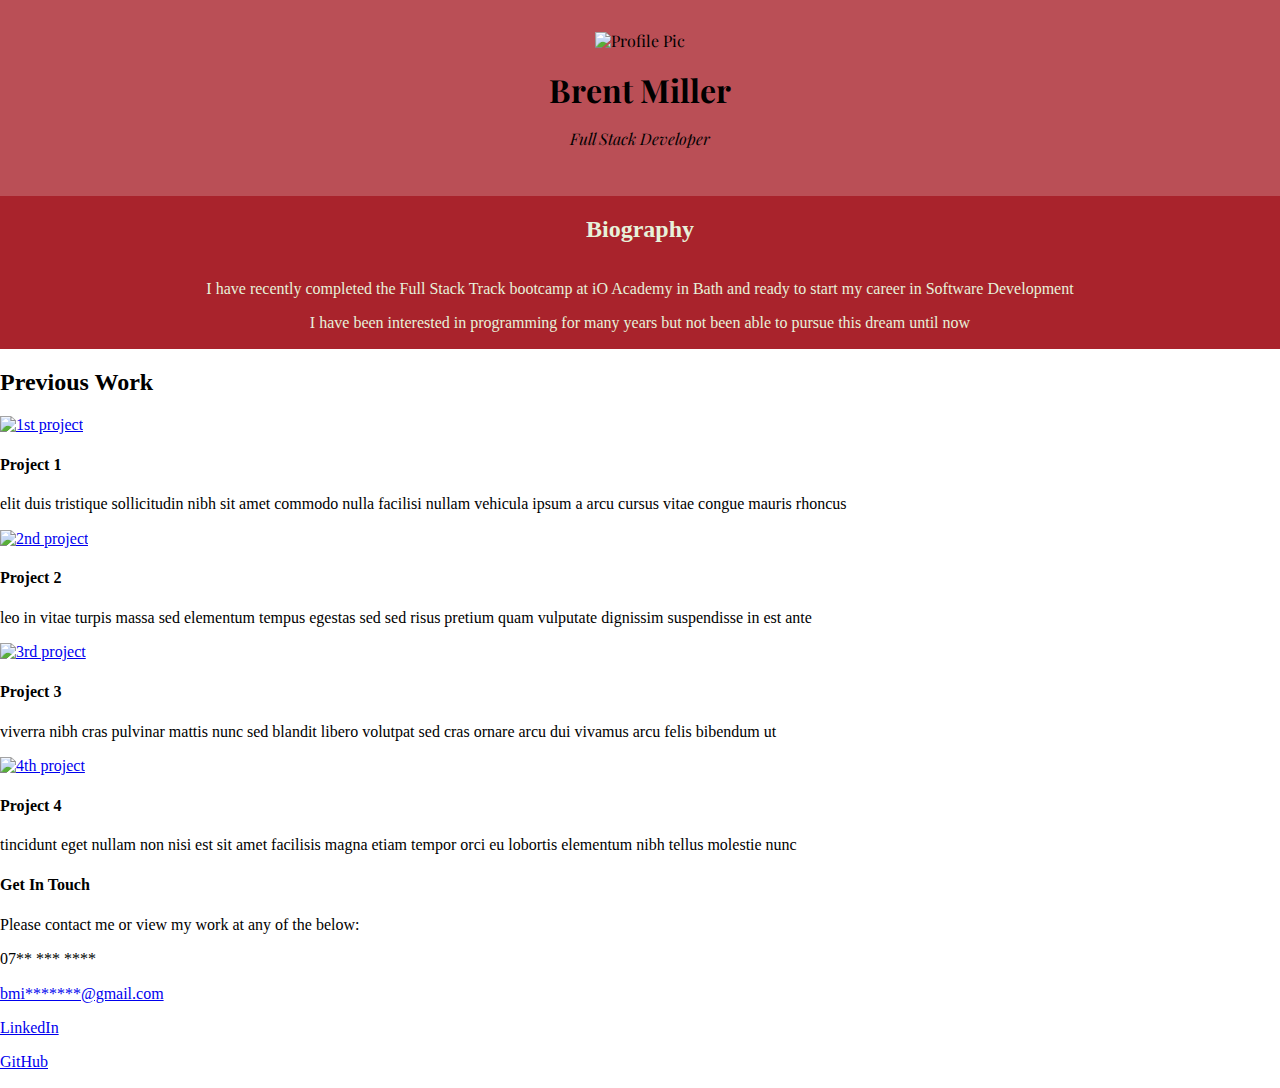
==== index.html @ 3808b1bd "Started re-romatting portfolio" ====
<!DOCTYPE html>
<html lang="en">
<head>
    <meta charset="UTF-8">
    <meta name="viewport" content="width=device-width, initial-scale=1">

    <title>Brent Miller - Portfolio</title>

    <meta name="description" content="Portfolio">
    <meta name="author" content="Brent Miller">
    <link rel="preconnect" href="https://fonts.googleapis.com">
    <link rel="preconnect" href="https://fonts.gstatic.com" crossorigin>
    <link href="https://fonts.googleapis.com/css2?family=PT+Serif&family=Playfair+Display&family=Ubuntu&display=swap" rel="stylesheet">
    <link rel="stylesheet" href="https://cdnjs.cloudflare.com/ajax/libs/font-awesome/6.3.0/css/all.min.css" integrity="sha512-SzlrxWUlpfuzQ+pcUCosxcglQRNAq/DZjVsC0lE40xsADsfeQoEypE+enwcOiGjk/bSuGGKHEyjSoQ1zVisanQ==" crossorigin="anonymous" referrerpolicy="no-referrer">

    <link rel="stylesheet" href="css/normalize.css">
    <link rel="stylesheet" href="css/styles.css">

</head>
<body>
    <section id="intro">
        <div class="introduction">
            <div class="profile_pic">
                <img src="#" alt="Profile Pic">
            </div>
            <div class="intro_name">
                <h1 class="intro_header">Brent Miller</h1>
            </div>
            <div class="intro_additional_text">
                <p><em>Full Stack Developer</em></p>
            </div>
        </div>
    </section>

    <section id="bio">
        <div class="bio_header">
            <h2>Biography</h2>
        </div>
        <div class="bio_main_text">
            <p>I have recently completed the Full Stack Track bootcamp at iO Academy in Bath and ready to start my career in Software Development</p>
            <p>I have been interested in programming for many years but not been able to pursue this dream until now</p>
            <p></p>
        </div>
    </section>

    <section id="projects">
        <h2 class="projects_header">Previous Work</h2>
        <div class="projects_main">
            <div class="project_1">
                <div class="project_1_image">
                    <a href="#heading"><img src="#" alt="1st project" ></a>
                </div>
                <div class="project_1_title">
                    <h4>Project 1 <i class="fa-brands fa-github"></i></h4>
                </div>
                <div class="project_1_description">
                    <p>elit duis tristique sollicitudin nibh sit amet commodo nulla facilisi nullam vehicula ipsum a arcu cursus vitae congue mauris rhoncus</p>
                </div>
            </div>

            <div class="project_2">
                <div class="project_2_image">
                    <a href="#heading"><img src="#" alt="2nd project"></a>
                </div>
                <div class="project_2_title">
                    <h4>Project 2 <i class="fa-brands fa-github"></i></h4>
                </div>
                <div class="project_2_description">
                    <p>leo in vitae turpis massa sed elementum tempus egestas sed sed risus pretium quam vulputate dignissim suspendisse in est ante</p>
                </div>
            </div>

            <div class="project_3">
                <div class="project_3_image">
                    <a href="#heading"><img src="#" alt="3rd project"></a>
                </div>
                <div class="project_3_title">
                    <h4>Project 3 <i class="fa-brands fa-github"></i></h4>
                </div>
                <div class="project_3_description">
                    <p>viverra nibh cras pulvinar mattis nunc sed blandit libero volutpat sed cras ornare arcu dui vivamus arcu felis bibendum ut</p>
                </div>
            </div>

            <div class="project_4">
                <div class="project_4_image">
                    <a href="#heading"><img src="#" alt="4th project"></a>
                </div>
                <div class="project_4_title">
                    <h4>Project 4 <i class="fa-brands fa-github"></i></h4>
                </div>
                <div class="project_4_description">
                    <p>tincidunt eget nullam non nisi est sit amet facilisis magna etiam tempor orci eu lobortis elementum nibh tellus molestie nunc</p>
                </div>
            </div>
        </div>
    </section>

    <footer id="contacts">
        <div class="contacts_heading">
            <h4>Get In Touch</h4>
        </div>
        <div class="contacts_text">
            <p>Please contact me or view my work at any of the below:</p>
        </div>
        <div class="contacts_telephone">
            <p><i class="fa-solid fa-phone"></i> 07** *** ****</p>
        </div>
        <div class="contacts_email">
            <p><a href="mailto:bm*********87@gmail.com"><i class="fa-solid fa-envelope"></i> bmi*******@gmail.com</a></p>
        </div>
        <div class="contacts_lnkdin">
            
            <p><a href="https://linkedin.com/in/brent-miller-295689264"><i class="fa-brands fa-linkedin"></i> LinkedIn</a></p>
        </div>
        <div class="contacts_github">
            <p><a href="https://github.com/bmiller180787"><i class="fa-brands fa-github"></i> GitHub</a></P>
        </div>
    </footer>
</body>

</html>
---- css/styles.css ----
*, *::before, *::after {
  box-sizing: border-box;
}

img {
  width: 100%;
  height: auto;
}

#intro {
  background-color: #BA4F56;
  font-family: "Playfair Display", serif;
  text-align: center;
  padding: 2rem;
}

#bio {
  display: flex;
  flex-direction: column;
  text-align: center;
  justify-content: center;
  background-color: #A9232C;
  color: #E7F1DA;
}

/*# sourceMappingURL=styles.css.map */
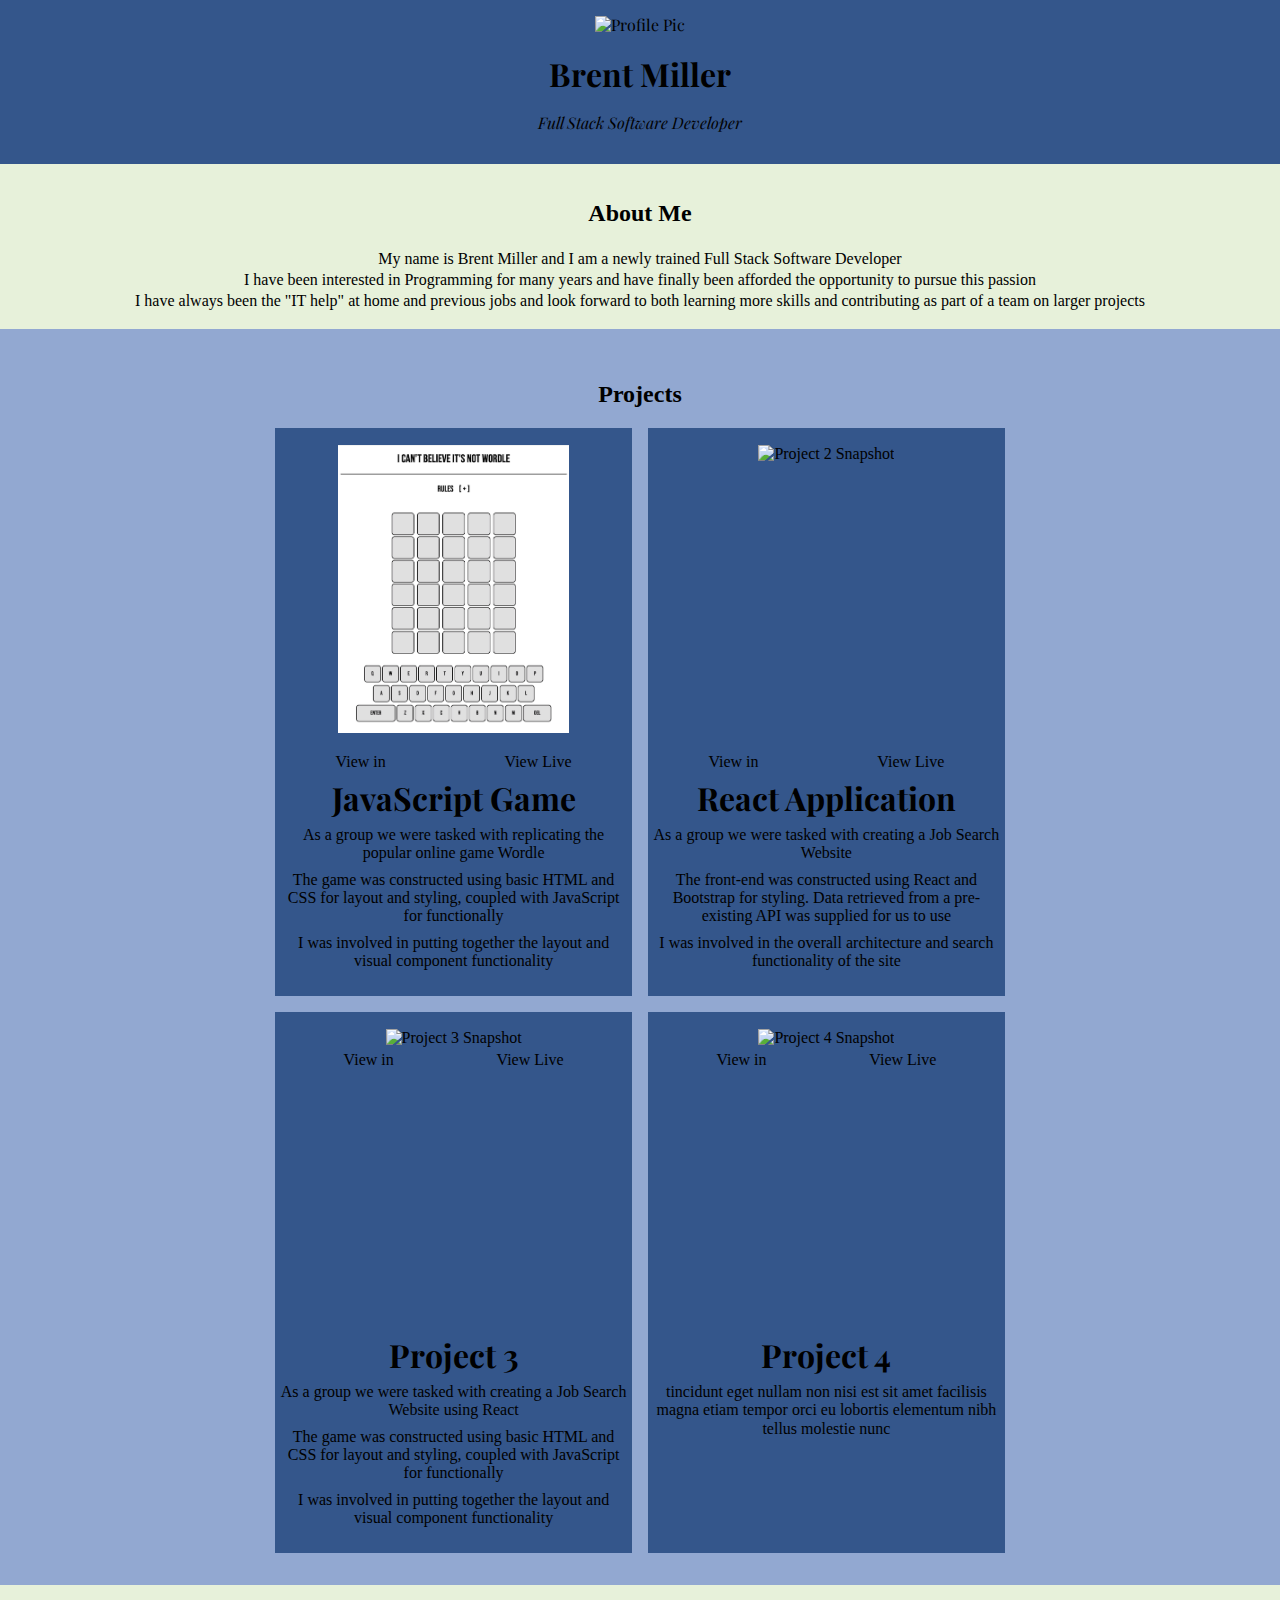
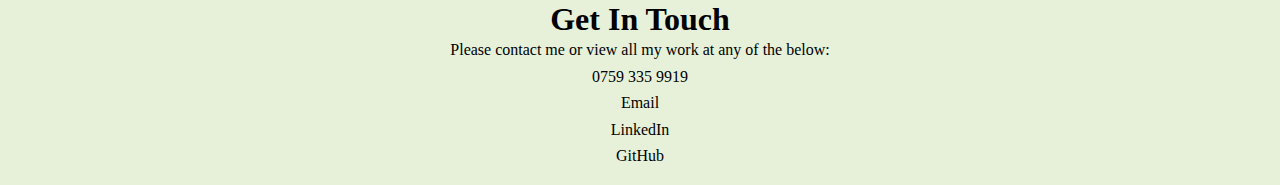
==== commit 30d2a45b: "added additional styling and project details" ====
--- a/index.html
+++ b/index.html
@@ -10,113 +10,152 @@
     <meta name="author" content="Brent Miller">
     <link rel="preconnect" href="https://fonts.googleapis.com">
     <link rel="preconnect" href="https://fonts.gstatic.com" crossorigin>
-    <link href="https://fonts.googleapis.com/css2?family=PT+Serif&family=Playfair+Display&family=Ubuntu&display=swap" rel="stylesheet">
-    <link rel="stylesheet" href="https://cdnjs.cloudflare.com/ajax/libs/font-awesome/6.3.0/css/all.min.css" integrity="sha512-SzlrxWUlpfuzQ+pcUCosxcglQRNAq/DZjVsC0lE40xsADsfeQoEypE+enwcOiGjk/bSuGGKHEyjSoQ1zVisanQ==" crossorigin="anonymous" referrerpolicy="no-referrer">
+    <link href="https://fonts.googleapis.com/css2?family=PT+Serif&family=Playfair+Display&family=Ubuntu&display=swap"
+          rel="stylesheet">
+    <link rel="stylesheet" href="https://cdnjs.cloudflare.com/ajax/libs/font-awesome/6.3.0/css/all.min.css"
+          integrity="sha512-SzlrxWUlpfuzQ+pcUCosxcglQRNAq/DZjVsC0lE40xsADsfeQoEypE+enwcOiGjk/bSuGGKHEyjSoQ1zVisanQ=="
+          crossorigin="anonymous" referrerpolicy="no-referrer">
 
     <link rel="stylesheet" href="css/normalize.css">
     <link rel="stylesheet" href="css/styles.css">
 
 </head>
 <body>
-    <section id="intro">
-        <div class="introduction">
-            <div class="profile_pic">
-                <img src="#" alt="Profile Pic">
+
+<section id="intro">
+    <div class="introduction">
+        <div class="profile_pic">
+            <img src="#" alt="Profile Pic">
+        </div>
+        <div class="intro_name">
+            <h1 class="intro_header">Brent Miller</h1>
+        </div>
+        <div class="intro_additional_text">
+            <p><em>Full Stack Software Developer</em></p>
+        </div>
+    </div>
+</section>
+
+<section id="bio">
+    <div class="bio_header">
+        <h2>About Me</h2>
+    </div>
+    <div class="bio_main_text">
+        <p>My name is Brent Miller and I am a newly trained Full Stack Software Developer</p>
+        <p>I have been interested in Programming for many years and have
+            finally been afforded the opportunity to pursue this passion</p>
+        <p>I have always been the "IT help" at home and previous jobs and look forward to
+            both learning more skills and contributing as part of a team on larger projects</p>
+    </div>
+</section>
+
+<section id="projects">
+    <h2 class="projects_header">Projects</h2>
+    <div class="projects_main">
+        <div class="project">
+            <div class="project_image">
+                <a class="image" href="https://23-mar-wordgame.dev.io-academy.uk">
+                    <img src="images/icbinwordle.png" alt="Project 1 Snapshot"></a>
             </div>
-            <div class="intro_name">
-                <h1 class="intro_header">Brent Miller</h1>
+            <div class="links">
+                <p><a href="https://github.com/iO-Academy/2023-mar-wordle">
+                    View in <i class="fa-brands fa-github"></i></a></p>
+                <p><a href="https://23-mar-wordgame.dev.io-academy.uk">View Live</i></a></p>
             </div>
-            <div class="intro_additional_text">
-                <p><em>Full Stack Developer</em></p>
+            <div class="project_title">
+                <h4>JavaScript Game</h4>
+            </div>
+            <div class="project_description">
+                <p>As a group we were tasked with replicating the popular online game Wordle</p>
+                <p>The game was constructed using basic HTML and CSS for layout and styling,
+                    coupled with JavaScript for functionally</p>
+                <p>I was involved in putting together the layout and visual component functionality</p>
             </div>
         </div>
-    </section>
 
-    <section id="bio">
-        <div class="bio_header">
-            <h2>Biography</h2>
+    <div class="project">
+        <div class="project_image">
+            <a class="image" href="#heading"><img src="images/icbinmonster.png" alt="Project 2 Snapshot"></a>
         </div>
-        <div class="bio_main_text">
-            <p>I have recently completed the Full Stack Track bootcamp at iO Academy in Bath and ready to start my career in Software Development</p>
-            <p>I have been interested in programming for many years but not been able to pursue this dream until now</p>
-            <p></p>
+        <div class="links">
+            <p><a href="https://github.com/iO-Academy/23-mar-icantbelieveitsnotmonster">View in <i class="fa-brands fa-github"></i></a></p>
+            <p><a href=#>View Live</i></a></p>
         </div>
-    </section>
+        <div class="project_title">
+            <h4>React Application</h4>
+        </div>
+        <div class="project_description">
+            <p>As a group we were tasked with creating a Job Search Website</p>
+            <p>The front-end was constructed using React and Bootstrap for styling.
+                Data retrieved from a pre-existing API was supplied for us to use</p>
+            <p>I was involved in the overall architecture and search functionality of the site</p>
+        </div>
+    </div>
 
-    <section id="projects">
-        <h2 class="projects_header">Previous Work</h2>
-        <div class="projects_main">
-            <div class="project_1">
-                <div class="project_1_image">
-                    <a href="#heading"><img src="#" alt="1st project" ></a>
-                </div>
-                <div class="project_1_title">
-                    <h4>Project 1 <i class="fa-brands fa-github"></i></h4>
-                </div>
-                <div class="project_1_description">
-                    <p>elit duis tristique sollicitudin nibh sit amet commodo nulla facilisi nullam vehicula ipsum a arcu cursus vitae congue mauris rhoncus</p>
-                </div>
-            </div>
-
-            <div class="project_2">
-                <div class="project_2_image">
-                    <a href="#heading"><img src="#" alt="2nd project"></a>
-                </div>
-                <div class="project_2_title">
-                    <h4>Project 2 <i class="fa-brands fa-github"></i></h4>
-                </div>
-                <div class="project_2_description">
-                    <p>leo in vitae turpis massa sed elementum tempus egestas sed sed risus pretium quam vulputate dignissim suspendisse in est ante</p>
-                </div>
-            </div>
-
-            <div class="project_3">
-                <div class="project_3_image">
-                    <a href="#heading"><img src="#" alt="3rd project"></a>
-                </div>
-                <div class="project_3_title">
-                    <h4>Project 3 <i class="fa-brands fa-github"></i></h4>
-                </div>
-                <div class="project_3_description">
-                    <p>viverra nibh cras pulvinar mattis nunc sed blandit libero volutpat sed cras ornare arcu dui vivamus arcu felis bibendum ut</p>
-                </div>
-            </div>
-
-            <div class="project_4">
-                <div class="project_4_image">
-                    <a href="#heading"><img src="#" alt="4th project"></a>
-                </div>
-                <div class="project_4_title">
-                    <h4>Project 4 <i class="fa-brands fa-github"></i></h4>
-                </div>
-                <div class="project_4_description">
-                    <p>tincidunt eget nullam non nisi est sit amet facilisis magna etiam tempor orci eu lobortis elementum nibh tellus molestie nunc</p>
-                </div>
+    <div class="project">
+        <div class="project_image">
+            <a class="image" href="#heading"><img src="#" alt="Project 3 Snapshot"></a>
+            <div class="links">
+                <p><a href="#heading">View in <i class="fa-brands fa-github"></i></a></p>
+                <p><a href="#heading">View Live</i></a></p>
             </div>
         </div>
-    </section>
+        <div class="project_title">
+            <h4>Project 3</h4>
+        </div>
+        <div class="project_description">
+            <p>As a group we were tasked with creating a Job Search Website using React</p>
+            <p>The game was constructed using basic HTML and CSS for layout and styling,
+                coupled with JavaScript for functionally</p>
+            <p>I was involved in putting together the layout and visual component functionality</p>
+        </div>
+    </div>
 
-    <footer id="contacts">
+    <div class="project">
+        <div class="project_image">
+            <a class="image" href="#heading"><img src="#" alt="Project 4 Snapshot"></a>
+            <div class="links">
+                <p><a href="#heading">View in <i class="fa-brands fa-github"></i></a></p>
+                <p><a href="#heading">View Live</i></a></p>
+            </div>
+        </div>
+        <div class="project_title">
+            <h4>Project 4</h4>
+        </div>
+        <div class="project_description">
+            <p>tincidunt eget nullam non nisi est sit amet facilisis magna etiam tempor orci eu lobortis elementum
+                nibh tellus molestie nunc</p>
+        </div>
+    </div>
+    </div>
+</section>
+
+<footer id="contacts">
+    <div class="get_in_touch">
         <div class="contacts_heading">
             <h4>Get In Touch</h4>
         </div>
         <div class="contacts_text">
-            <p>Please contact me or view my work at any of the below:</p>
+            <p>Please contact me or view all my work at any of the below:</p>
         </div>
-        <div class="contacts_telephone">
-            <p><i class="fa-solid fa-phone"></i> 07** *** ****</p>
+    </div>
+    <div class="contact_details">
+        <div>
+            <p><i class="fa-solid fa-phone"></i> 0759 335 9919</p>
         </div>
-        <div class="contacts_email">
-            <p><a href="mailto:bm*********87@gmail.com"><i class="fa-solid fa-envelope"></i> bmi*******@gmail.com</a></p>
+        <div>
+            <p><a href="mailto:bmiller180787+dev@gmail.com"><i class="fa-solid fa-envelope"></i>
+                Email</a></p>
         </div>
-        <div class="contacts_lnkdin">
-            
-            <p><a href="https://linkedin.com/in/brent-miller-295689264"><i class="fa-brands fa-linkedin"></i> LinkedIn</a></p>
+        <div>
+            <p><a href="https://linkedin.com/in/brent-miller-295689264"><i class="fa-brands fa-linkedin"></i>
+                LinkedIn</a>
+            </p>
         </div>
-        <div class="contacts_github">
+        <div>
             <p><a href="https://github.com/bmiller180787"><i class="fa-brands fa-github"></i> GitHub</a></P>
         </div>
-    </footer>
+    </div>
+</footer>
 </body>
-
-</html>
+</html>--- a/css/styles.css
+++ b/css/styles.css
@@ -2,13 +2,27 @@
   box-sizing: border-box;
 }
 
+h4 {
+  margin: 0;
+  padding: 0;
+}
+
+a {
+  text-decoration: none;
+}
+
+a:link, a:visited {
+  color: #000000;
+}
+
 img {
   width: 100%;
-  height: auto;
+  height: 100%;
+  object-fit: contain;
 }
 
 #intro {
-  background-color: #BA4F56;
+  background-color: #34568B;
   font-family: "Playfair Display", serif;
   text-align: center;
   padding: 2rem;
@@ -19,8 +33,147 @@
   flex-direction: column;
   text-align: center;
   justify-content: center;
-  background-color: #A9232C;
-  color: #E7F1DA;
+  background-color: #E7F1DA;
+  color: #000000;
+}
+
+.bio_main_text {
+  width: 90%;
+  margin: 0 auto;
+}
+.bio_main_text p {
+  padding: 0.25rem;
+  margin: 0.45rem;
+}
+
+#projects {
+  padding: 2rem;
+  background-color: #92A8D1;
+  color: #000000;
+}
+
+.project_image {
+  height: 20rem;
+  padding: 1rem;
+}
+
+.project {
+  flex-flow: wrap;
+  border: 0.1rem solid #34568B;
+  text-align: center;
+  background-color: #34568B;
+}
+.project .links {
+  display: flex;
+  justify-content: space-around;
+  margin: 0;
+  border: 0;
+}
+.project .projects_header {
+  font-size: 2rem;
+}
+.project p {
+  font-size: 1rem;
+  margin: 0;
+  padding: 0.25rem;
+}
+
+.projects_main {
+  width: 90%;
+  display: grid;
+  grid-template-columns: 1fr;
+  margin: 0 auto;
+  gap: 0.5rem;
+}
+
+.project_description, .projects_header {
+  text-align: center;
+}
+
+.project_title {
+  font-size: 1.25rem;
+  font-family: "Playfair Display", serif;
+}
+
+#contacts {
+  background-color: #E7F1DA;
+  padding: 1rem;
+}
+
+.contact_details {
+  display: flex;
+  flex-direction: column;
+  justify-content: space-around;
+  text-align: center;
+}
+
+.contacts_heading {
+  font-size: 2rem;
+}
+
+.get_in_touch {
+  margin: 0 auto;
+  text-align: center;
+  display: flex;
+  flex-direction: column;
+}
+
+footer div {
+  padding: 0;
+  margin: 0;
+}
+footer p {
+  padding: 0.5rem;
+  margin: 0;
+}
+
+@media only screen and (min-width: 700px) {
+  #intro {
+    padding: 1rem;
+  }
+  #bio {
+    padding: 1rem;
+  }
+  .bio_main_text {
+    width: 90%;
+    margin: 0 auto;
+  }
+  .bio_main_text p {
+    padding: 0;
+    margin: 0.15rem;
+  }
+  .contact_details {
+    width: 50%;
+    margin: 0 auto;
+  }
+  .get_in_touch {
+    width: 50%;
+    margin: 0 auto;
+    text-align: center;
+    display: flex;
+    flex-direction: column;
+  }
+  footer div {
+    padding: 0;
+    margin: 0;
+  }
+  footer p {
+    padding: 0.25rem;
+    margin: 0;
+  }
+  .projects_main {
+    width: 60%;
+    display: grid;
+    grid-template-columns: 1fr 1fr;
+    gap: 1rem;
+  }
+  .project_title {
+    font-size: 2rem;
+    padding: 0.3rem;
+  }
+  .project_description {
+    padding-bottom: 1.25rem;
+  }
 }
 
 /*# sourceMappingURL=styles.css.map */
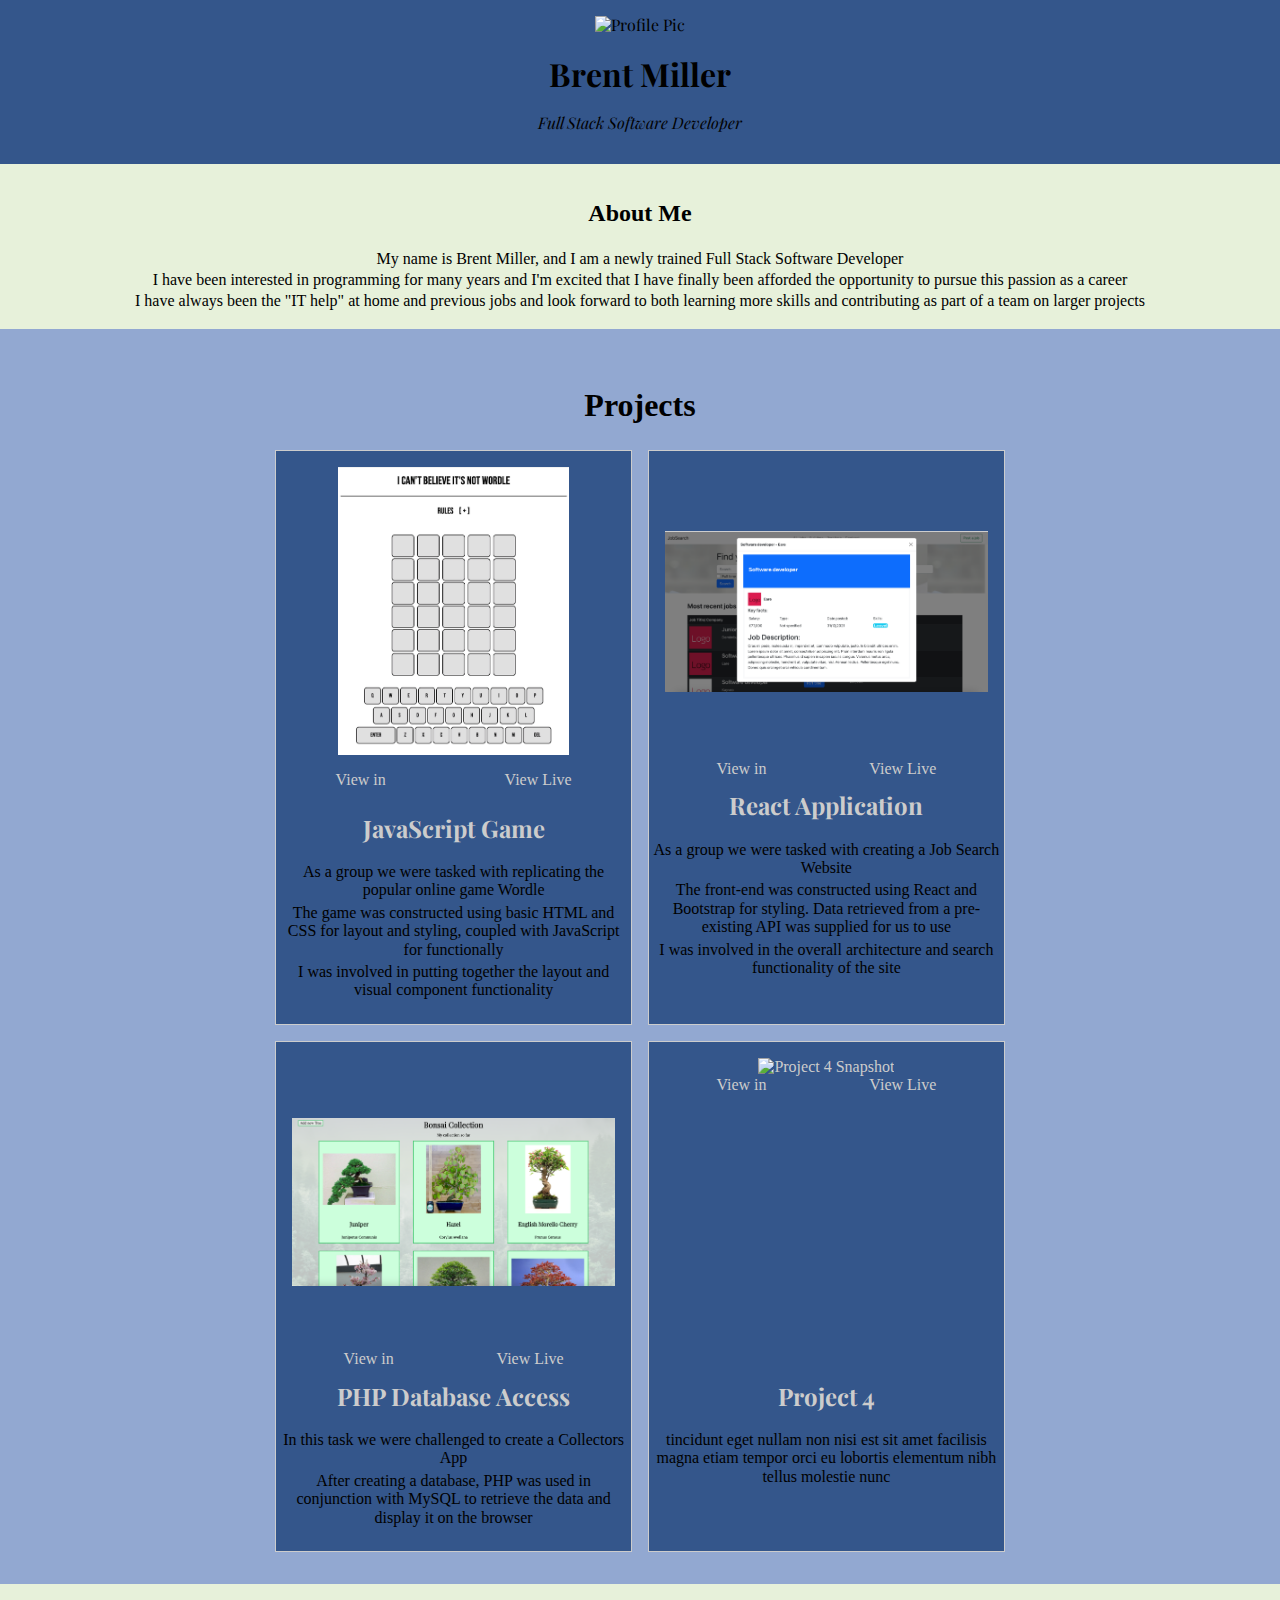
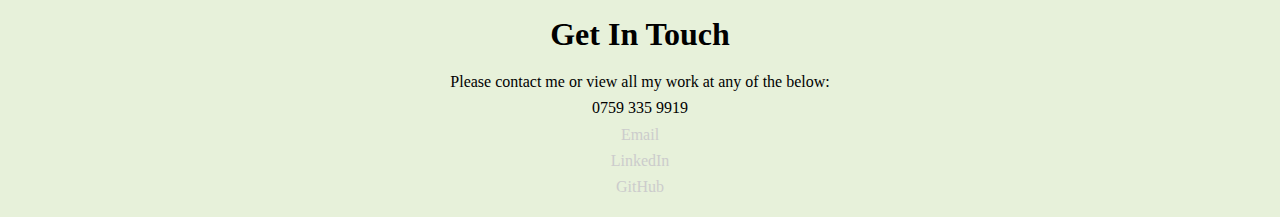
==== commit 568a56c9: "added more styling anf project 3" ====
--- a/index.html
+++ b/index.html
@@ -41,9 +41,9 @@
         <h2>About Me</h2>
     </div>
     <div class="bio_main_text">
-        <p>My name is Brent Miller and I am a newly trained Full Stack Software Developer</p>
-        <p>I have been interested in Programming for many years and have
-            finally been afforded the opportunity to pursue this passion</p>
+        <p>My name is Brent Miller, and I am a newly trained Full Stack Software Developer</p>
+        <p>I have been interested in programming for many years and I'm excited that I have
+            finally been afforded the opportunity to pursue this passion as a career</p>
         <p>I have always been the "IT help" at home and previous jobs and look forward to
             both learning more skills and contributing as part of a team on larger projects</p>
     </div>
@@ -55,7 +55,7 @@
         <div class="project">
             <div class="project_image">
                 <a class="image" href="https://23-mar-wordgame.dev.io-academy.uk">
-                    <img src="images/icbinwordle.png" alt="Project 1 Snapshot"></a>
+                    <img src="images/icbinwordle.png" alt="JavaScript Game Screenshot"></a>
             </div>
             <div class="links">
                 <p><a href="https://github.com/iO-Academy/2023-mar-wordle">
@@ -73,60 +73,61 @@
             </div>
         </div>
 
-    <div class="project">
-        <div class="project_image">
-            <a class="image" href="#heading"><img src="images/icbinmonster.png" alt="Project 2 Snapshot"></a>
-        </div>
-        <div class="links">
-            <p><a href="https://github.com/iO-Academy/23-mar-icantbelieveitsnotmonster">View in <i class="fa-brands fa-github"></i></a></p>
-            <p><a href=#>View Live</i></a></p>
-        </div>
-        <div class="project_title">
-            <h4>React Application</h4>
-        </div>
-        <div class="project_description">
-            <p>As a group we were tasked with creating a Job Search Website</p>
-            <p>The front-end was constructed using React and Bootstrap for styling.
-                Data retrieved from a pre-existing API was supplied for us to use</p>
-            <p>I was involved in the overall architecture and search functionality of the site</p>
-        </div>
-    </div>
-
-    <div class="project">
-        <div class="project_image">
-            <a class="image" href="#heading"><img src="#" alt="Project 3 Snapshot"></a>
-            <div class="links">
-                <p><a href="#heading">View in <i class="fa-brands fa-github"></i></a></p>
-                <p><a href="#heading">View Live</i></a></p>
+        <div class="project">
+            <div class="project_image">
+                <a class="image" href="#heading"><img src="images/icbinmonster.png" alt="Job Search Website Screenshot"></a>
+                <div class="links">
+                    <p><a href="https://github.com/iO-Academy/23-mar-icantbelieveitsnotmonster">View in <i
+                            class="fa-brands fa-github"></i></a></p>
+                    <p><a href=#>View Live</i></a></p>
+                </div>
+            </div>
+            <div class="project_title">
+                <h4>React Application</h4>
+            </div>
+            <div class="project_description">
+                <p>As a group we were tasked with creating a Job Search Website</p>
+                <p>The front-end was constructed using React and Bootstrap for styling.
+                    Data retrieved from a pre-existing API was supplied for us to use</p>
+                <p>I was involved in the overall architecture and search functionality of the site</p>
             </div>
         </div>
-        <div class="project_title">
-            <h4>Project 3</h4>
-        </div>
-        <div class="project_description">
-            <p>As a group we were tasked with creating a Job Search Website using React</p>
-            <p>The game was constructed using basic HTML and CSS for layout and styling,
-                coupled with JavaScript for functionally</p>
-            <p>I was involved in putting together the layout and visual component functionality</p>
-        </div>
-    </div>
 
-    <div class="project">
-        <div class="project_image">
-            <a class="image" href="#heading"><img src="#" alt="Project 4 Snapshot"></a>
-            <div class="links">
-                <p><a href="#heading">View in <i class="fa-brands fa-github"></i></a></p>
-                <p><a href="#heading">View Live</i></a></p>
+        <div class="project">
+            <div class="project_image">
+                <a class="image" href="#heading"><img src="images/collectors_app.png" alt="PHP Project Screenshot"></a>
+                <div class="links">
+                    <p><a href="https://github.com/bmiller180787/Collectors_App">View in <i
+                            class="fa-brands fa-github"></i></a></p>
+                    <p><a href="#heading">View Live</i></a></p>
+                </div>
+            </div>
+            <div class="project_title">
+                <h4>PHP Database Access</h4>
+            </div>
+            <div class="project_description">
+                <p>In this task we were challenged to create a Collectors App</p>
+                <p>After creating a database, PHP was used in conjunction with MySQL to retrieve the data
+                    and display it on the browser </p>
             </div>
         </div>
-        <div class="project_title">
-            <h4>Project 4</h4>
+
+        <div class="project">
+            <div class="project_image">
+                <a class="image" href="#heading"><img src="#" alt="Project 4 Snapshot"></a>
+                <div class="links">
+                    <p><a href="#heading">View in <i class="fa-brands fa-github"></i></a></p>
+                    <p><a href="#heading">View Live</i></a></p>
+                </div>
+            </div>
+            <div class="project_title">
+                <h4>Project 4</h4>
+            </div>
+            <div class="project_description">
+                <p>tincidunt eget nullam non nisi est sit amet facilisis magna etiam tempor orci eu lobortis elementum
+                    nibh tellus molestie nunc</p>
+            </div>
         </div>
-        <div class="project_description">
-            <p>tincidunt eget nullam non nisi est sit amet facilisis magna etiam tempor orci eu lobortis elementum
-                nibh tellus molestie nunc</p>
-        </div>
-    </div>
     </div>
 </section>
 
--- a/css/styles.css
+++ b/css/styles.css
@@ -4,7 +4,7 @@
 
 h4 {
   margin: 0;
-  padding: 0;
+  padding: 1rem;
 }
 
 a {
@@ -12,7 +12,7 @@
 }
 
 a:link, a:visited {
-  color: #000000;
+  color: #CCCCCC;
 }
 
 img {
@@ -52,30 +52,28 @@
   color: #000000;
 }
 
-.project_image {
-  height: 20rem;
-  padding: 1rem;
-}
-
 .project {
   flex-flow: wrap;
-  border: 0.1rem solid #34568B;
+  border: 0.1rem solid #CCCCCC;
   text-align: center;
   background-color: #34568B;
 }
-.project .links {
-  display: flex;
-  justify-content: space-around;
-  margin: 0;
-  border: 0;
-}
-.project .projects_header {
-  font-size: 2rem;
+.project .project_image {
+  height: 20rem;
+  padding: 1rem;
 }
 .project p {
   font-size: 1rem;
   margin: 0;
   padding: 0.25rem;
+  padding-top: 0;
+}
+
+.links {
+  display: flex;
+  justify-content: space-around;
+  margin: 0;
+  border: 0;
 }
 
 .projects_main {
@@ -91,8 +89,10 @@
 }
 
 .project_title {
-  font-size: 1.25rem;
+  font-size: 1rem;
   font-family: "Playfair Display", serif;
+  color: #CCCCCC;
+  padding: 1rem;
 }
 
 #contacts {
@@ -142,6 +142,22 @@
     padding: 0;
     margin: 0.15rem;
   }
+  .projects_header {
+    font-size: 2rem;
+  }
+  .projects_main {
+    width: 60%;
+    display: grid;
+    grid-template-columns: 1fr 1fr;
+    gap: 1rem;
+  }
+  .project_title {
+    font-size: 1.5rem;
+    padding: 0.3rem;
+  }
+  .project_description {
+    padding-bottom: 1.25rem;
+  }
   .contact_details {
     width: 50%;
     margin: 0 auto;
@@ -161,19 +177,6 @@
     padding: 0.25rem;
     margin: 0;
   }
-  .projects_main {
-    width: 60%;
-    display: grid;
-    grid-template-columns: 1fr 1fr;
-    gap: 1rem;
-  }
-  .project_title {
-    font-size: 2rem;
-    padding: 0.3rem;
-  }
-  .project_description {
-    padding-bottom: 1.25rem;
-  }
 }
 
 /*# sourceMappingURL=styles.css.map */
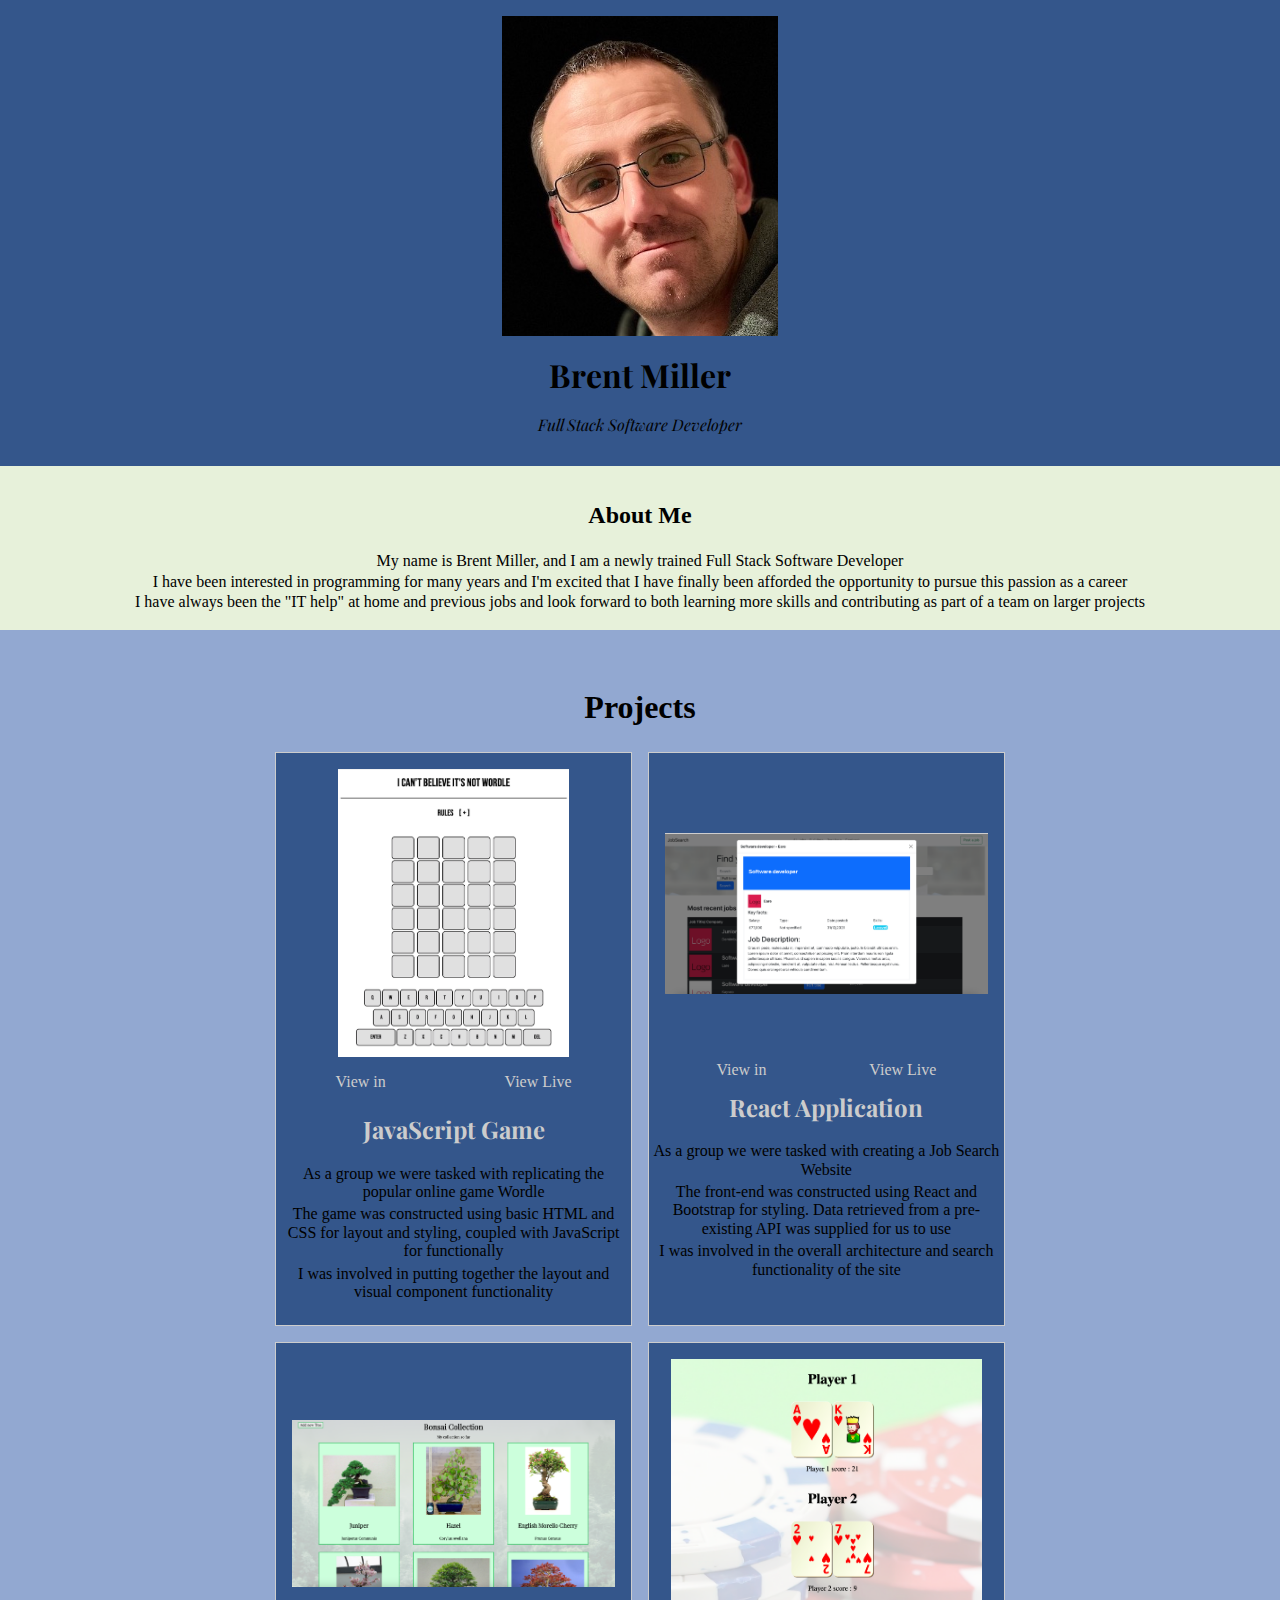
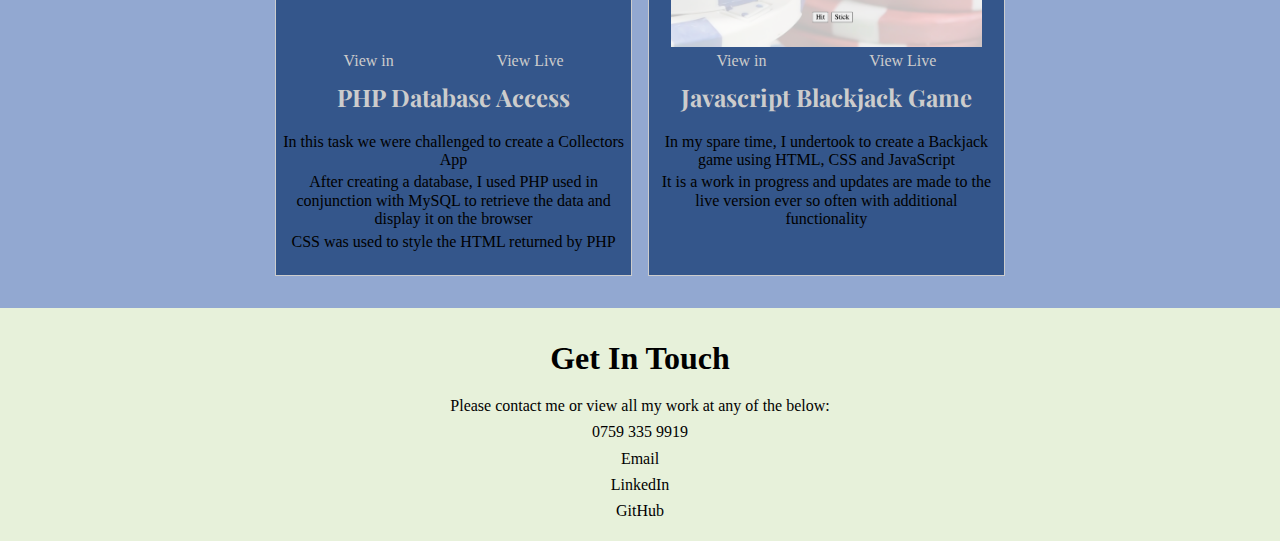
==== commit 0f14cd47: "added final project and profile pic" ====
--- a/index.html
+++ b/index.html
@@ -25,7 +25,7 @@
 <section id="intro">
     <div class="introduction">
         <div class="profile_pic">
-            <img src="#" alt="Profile Pic">
+            <img src="images/profilepic.jpg" alt="Brent Miller">
         </div>
         <div class="intro_name">
             <h1 class="intro_header">Brent Miller</h1>
@@ -107,25 +107,28 @@
             </div>
             <div class="project_description">
                 <p>In this task we were challenged to create a Collectors App</p>
-                <p>After creating a database, PHP was used in conjunction with MySQL to retrieve the data
-                    and display it on the browser </p>
+                <p>After creating a database, I used PHP used in conjunction with MySQL to retrieve the data
+                    and display it on the browser</p>
+                    <p>CSS was used to style the HTML returned by PHP</p>
             </div>
         </div>
 
         <div class="project">
             <div class="project_image">
-                <a class="image" href="#heading"><img src="#" alt="Project 4 Snapshot"></a>
+                <a class="image" href="https://2023-brentm.dev.io-academy.uk/js-blackjack"><img src="images/blackjack.png" alt="Blackjack Game Screenshot"></a>
                 <div class="links">
-                    <p><a href="#heading">View in <i class="fa-brands fa-github"></i></a></p>
-                    <p><a href="#heading">View Live</i></a></p>
+                    <p><a href="https://github.com/bmiller180787/js-blackjack">View in <i class="fa-brands fa-github"></i></a></p>
+                    <p><a href="https://2023-brentm.dev.io-academy.uk/js-blackjack">View Live</i></a></p>
                 </div>
             </div>
             <div class="project_title">
-                <h4>Project 4</h4>
+                <h4>Javascript Blackjack Game</h4>
             </div>
             <div class="project_description">
-                <p>tincidunt eget nullam non nisi est sit amet facilisis magna etiam tempor orci eu lobortis elementum
-                    nibh tellus molestie nunc</p>
+                <p>In my spare time, I undertook to create a Backjack game using
+                    HTML, CSS and JavaScript</p>
+                <p>It is a work in progress and updates are made to the live version
+                    ever so often with additional functionality</p>
             </div>
         </div>
     </div>
--- a/css/styles.css
+++ b/css/styles.css
@@ -11,7 +11,11 @@
   text-decoration: none;
 }
 
-a:link, a:visited {
+p a:link, p a:visited {
+  color: #000000;
+}
+
+.project a:link, .project a:visited {
   color: #CCCCCC;
 }
 
@@ -19,6 +23,10 @@
   width: 100%;
   height: 100%;
   object-fit: contain;
+}
+
+.profile_pic {
+  height: 20rem;
 }
 
 #intro {
@@ -106,6 +114,9 @@
   justify-content: space-around;
   text-align: center;
 }
+.contact_details p {
+  color: #000000;
+}
 
 .contacts_heading {
   font-size: 2rem;
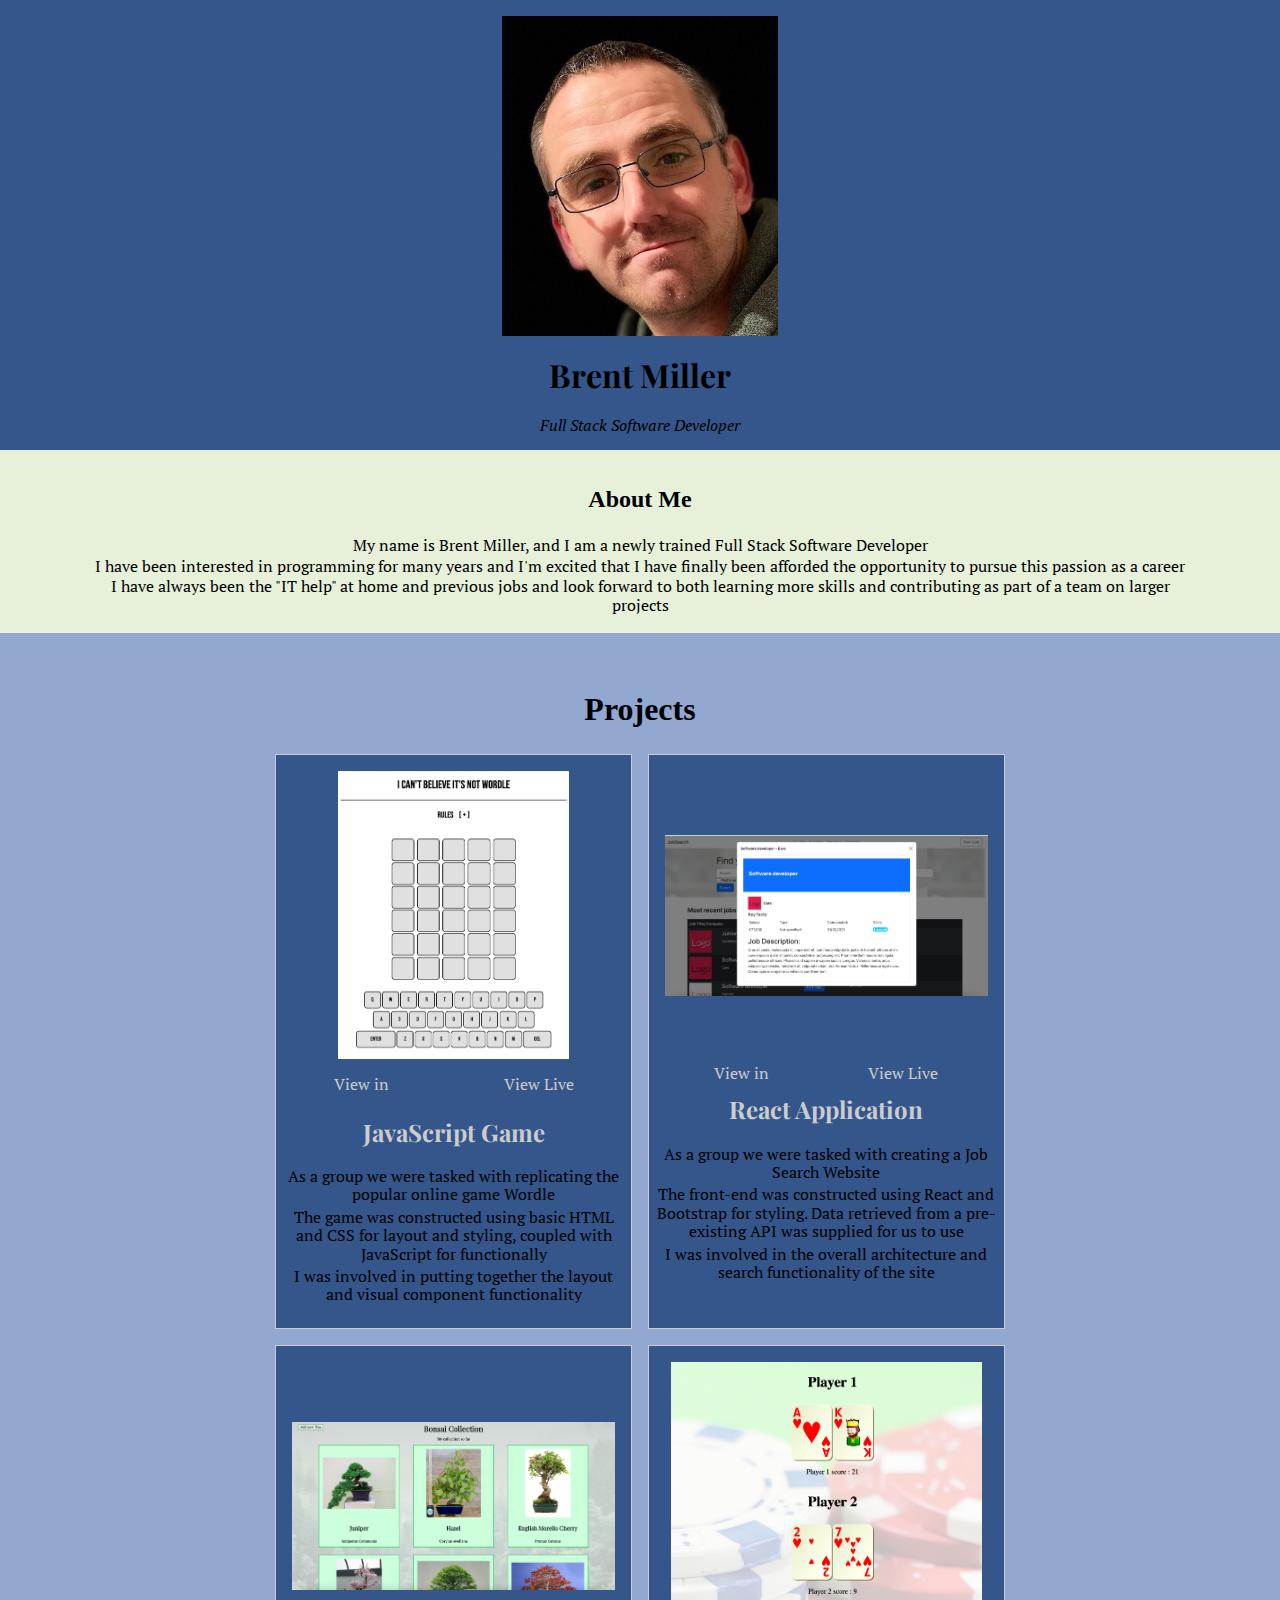
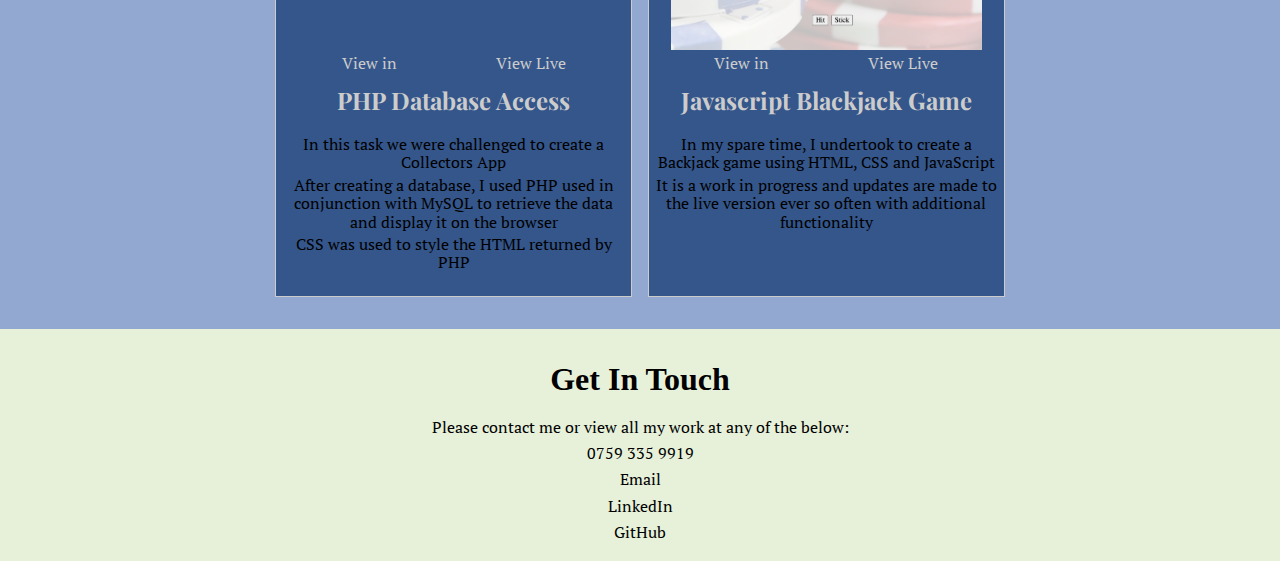
==== commit df6e6225: "sorted out merge conflicts" ====
--- a/index.html
+++ b/index.html
@@ -109,15 +109,17 @@
                 <p>In this task we were challenged to create a Collectors App</p>
                 <p>After creating a database, I used PHP used in conjunction with MySQL to retrieve the data
                     and display it on the browser</p>
-                    <p>CSS was used to style the HTML returned by PHP</p>
+                <p>CSS was used to style the HTML returned by PHP</p>
             </div>
         </div>
 
         <div class="project">
             <div class="project_image">
-                <a class="image" href="https://2023-brentm.dev.io-academy.uk/js-blackjack"><img src="images/blackjack.png" alt="Blackjack Game Screenshot"></a>
+                <a class="image" href="https://2023-brentm.dev.io-academy.uk/js-blackjack"><img
+                        src="images/blackjack.png" alt="Blackjack Game Screenshot"></a>
                 <div class="links">
-                    <p><a href="https://github.com/bmiller180787/js-blackjack">View in <i class="fa-brands fa-github"></i></a></p>
+                    <p><a href="https://github.com/bmiller180787/js-blackjack">View in <i
+                            class="fa-brands fa-github"></i></a></p>
                     <p><a href="https://2023-brentm.dev.io-academy.uk/js-blackjack">View Live</i></a></p>
                 </div>
             </div>
--- a/css/styles.css
+++ b/css/styles.css
@@ -9,6 +9,13 @@
 
 a {
   text-decoration: none;
+}
+
+p {
+    padding: 0;
+    margin: 0;
+    text-align: center;
+    font-family: 'PT Serif', serif;
 }
 
 p a:link, p a:visited {
@@ -49,6 +56,7 @@
   width: 90%;
   margin: 0 auto;
 }
+
 .bio_main_text p {
   padding: 0.25rem;
   margin: 0.45rem;
@@ -134,8 +142,8 @@
   margin: 0;
 }
 footer p {
-  padding: 0.5rem;
-  margin: 0;
+    padding: 0.5rem;
+    margin: 0;
 }
 
 @media only screen and (min-width: 700px) {
@@ -188,6 +196,4 @@
     padding: 0.25rem;
     margin: 0;
   }
-}
-
-/*# sourceMappingURL=styles.css.map */
+}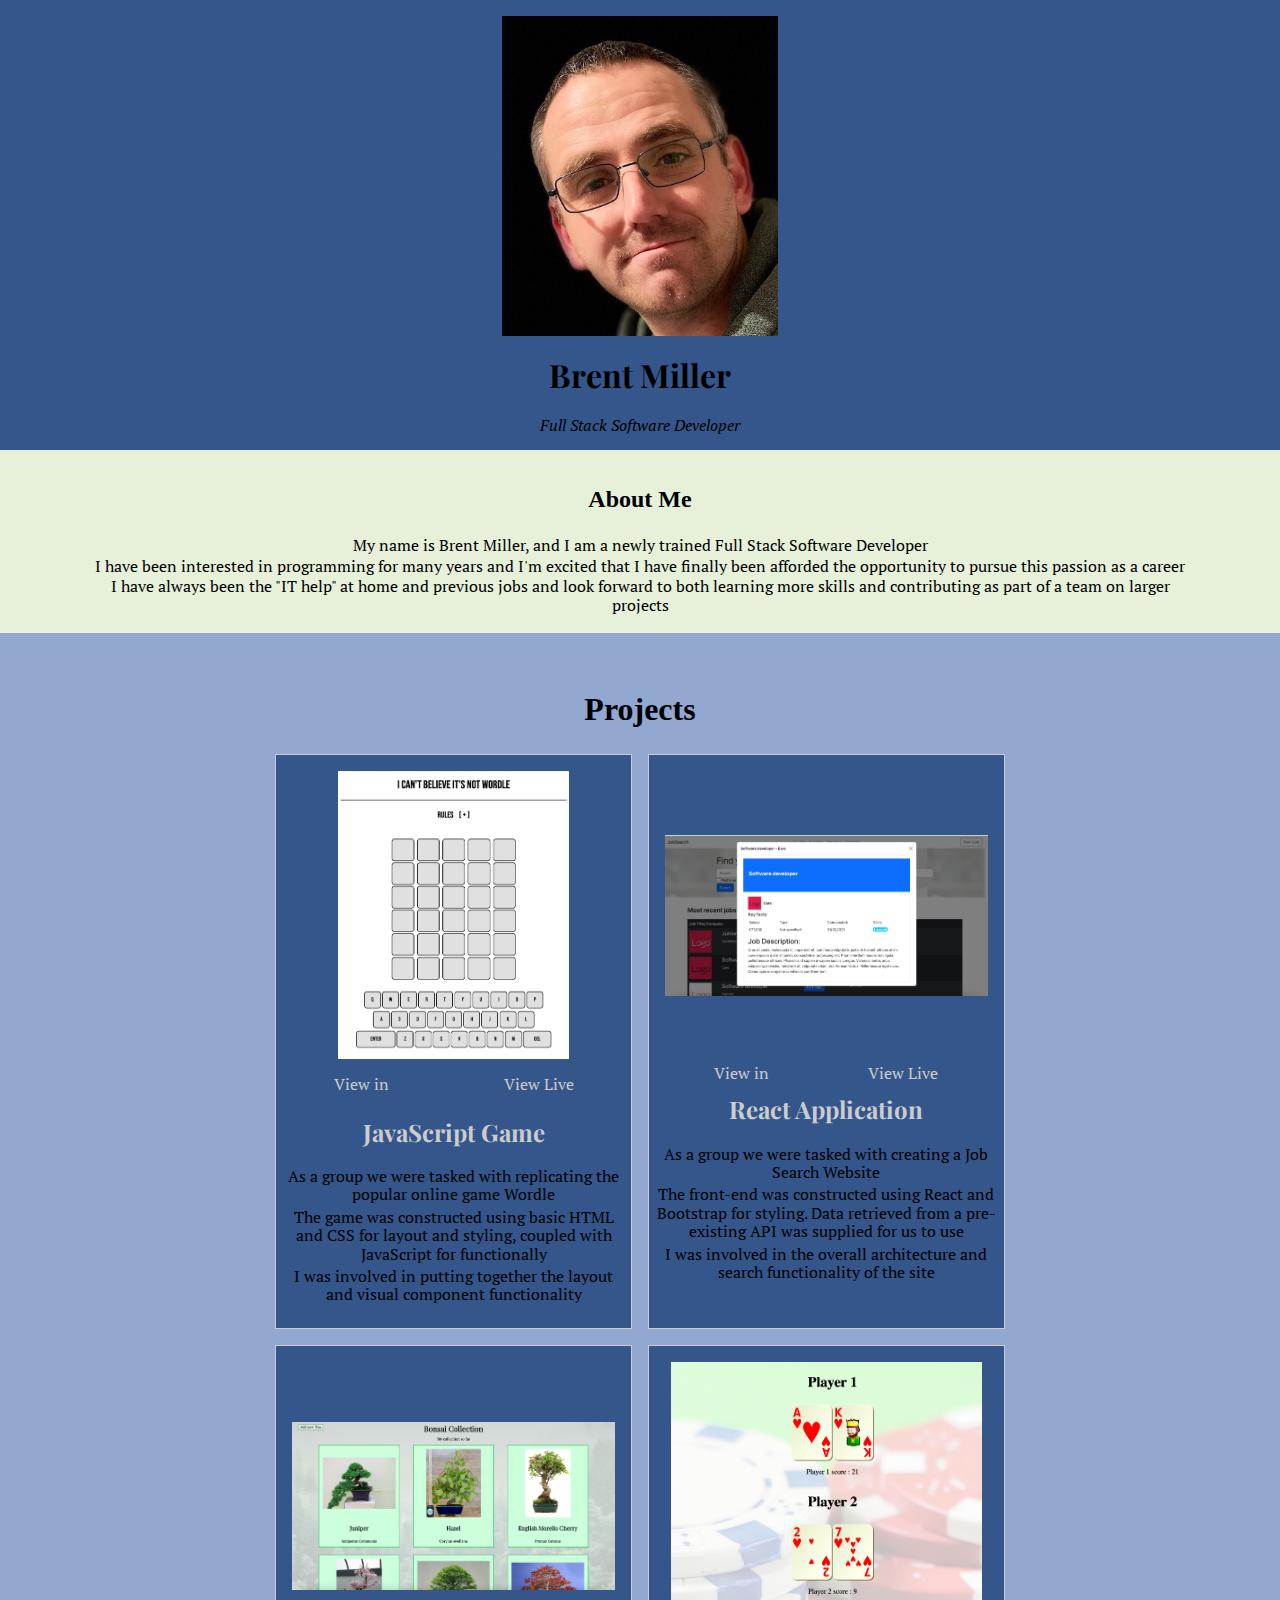
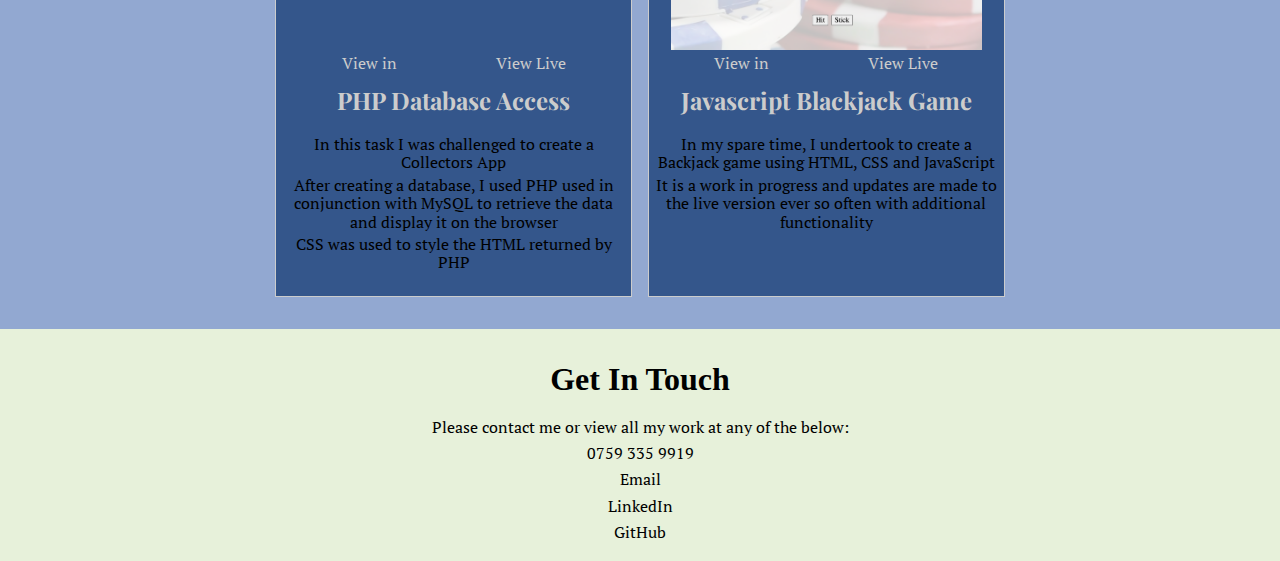
==== commit b7a03afb: "slight amendments to html layout" ====
--- a/index.html
+++ b/index.html
@@ -75,11 +75,11 @@
 
         <div class="project">
             <div class="project_image">
-                <a class="image" href="#heading"><img src="images/icbinmonster.png" alt="Job Search Website Screenshot"></a>
+                <a class="image" href="https://react-job-search.2023-brentm.dev.io-academy.uk/"><img src="images/icbinmonster.png" alt="Job Search Website Screenshot"></a>
                 <div class="links">
                     <p><a href="https://github.com/iO-Academy/23-mar-icantbelieveitsnotmonster">View in <i
                             class="fa-brands fa-github"></i></a></p>
-                    <p><a href=#>View Live</i></a></p>
+                    <p><a href="https://react-job-search.2023-brentm.dev.io-academy.uk/">View Live</i></a></p>
                 </div>
             </div>
             <div class="project_title">
@@ -95,18 +95,18 @@
 
         <div class="project">
             <div class="project_image">
-                <a class="image" href="#heading"><img src="images/collectors_app.png" alt="PHP Project Screenshot"></a>
+                <a class="image" href="https://2023-brentm.dev.io-academy.uk/Collectors_App"><img src="images/collectors_app.png" alt="PHP Project Screenshot"></a>
                 <div class="links">
                     <p><a href="https://github.com/bmiller180787/Collectors_App">View in <i
                             class="fa-brands fa-github"></i></a></p>
-                    <p><a href="#heading">View Live</i></a></p>
+                    <p><a href="https://2023-brentm.dev.io-academy.uk/Collectors_App">View Live</i></a></p>
                 </div>
             </div>
             <div class="project_title">
                 <h4>PHP Database Access</h4>
             </div>
             <div class="project_description">
-                <p>In this task we were challenged to create a Collectors App</p>
+                <p>In this task I was challenged to create a Collectors App</p>
                 <p>After creating a database, I used PHP used in conjunction with MySQL to retrieve the data
                     and display it on the browser</p>
                 <p>CSS was used to style the HTML returned by PHP</p>
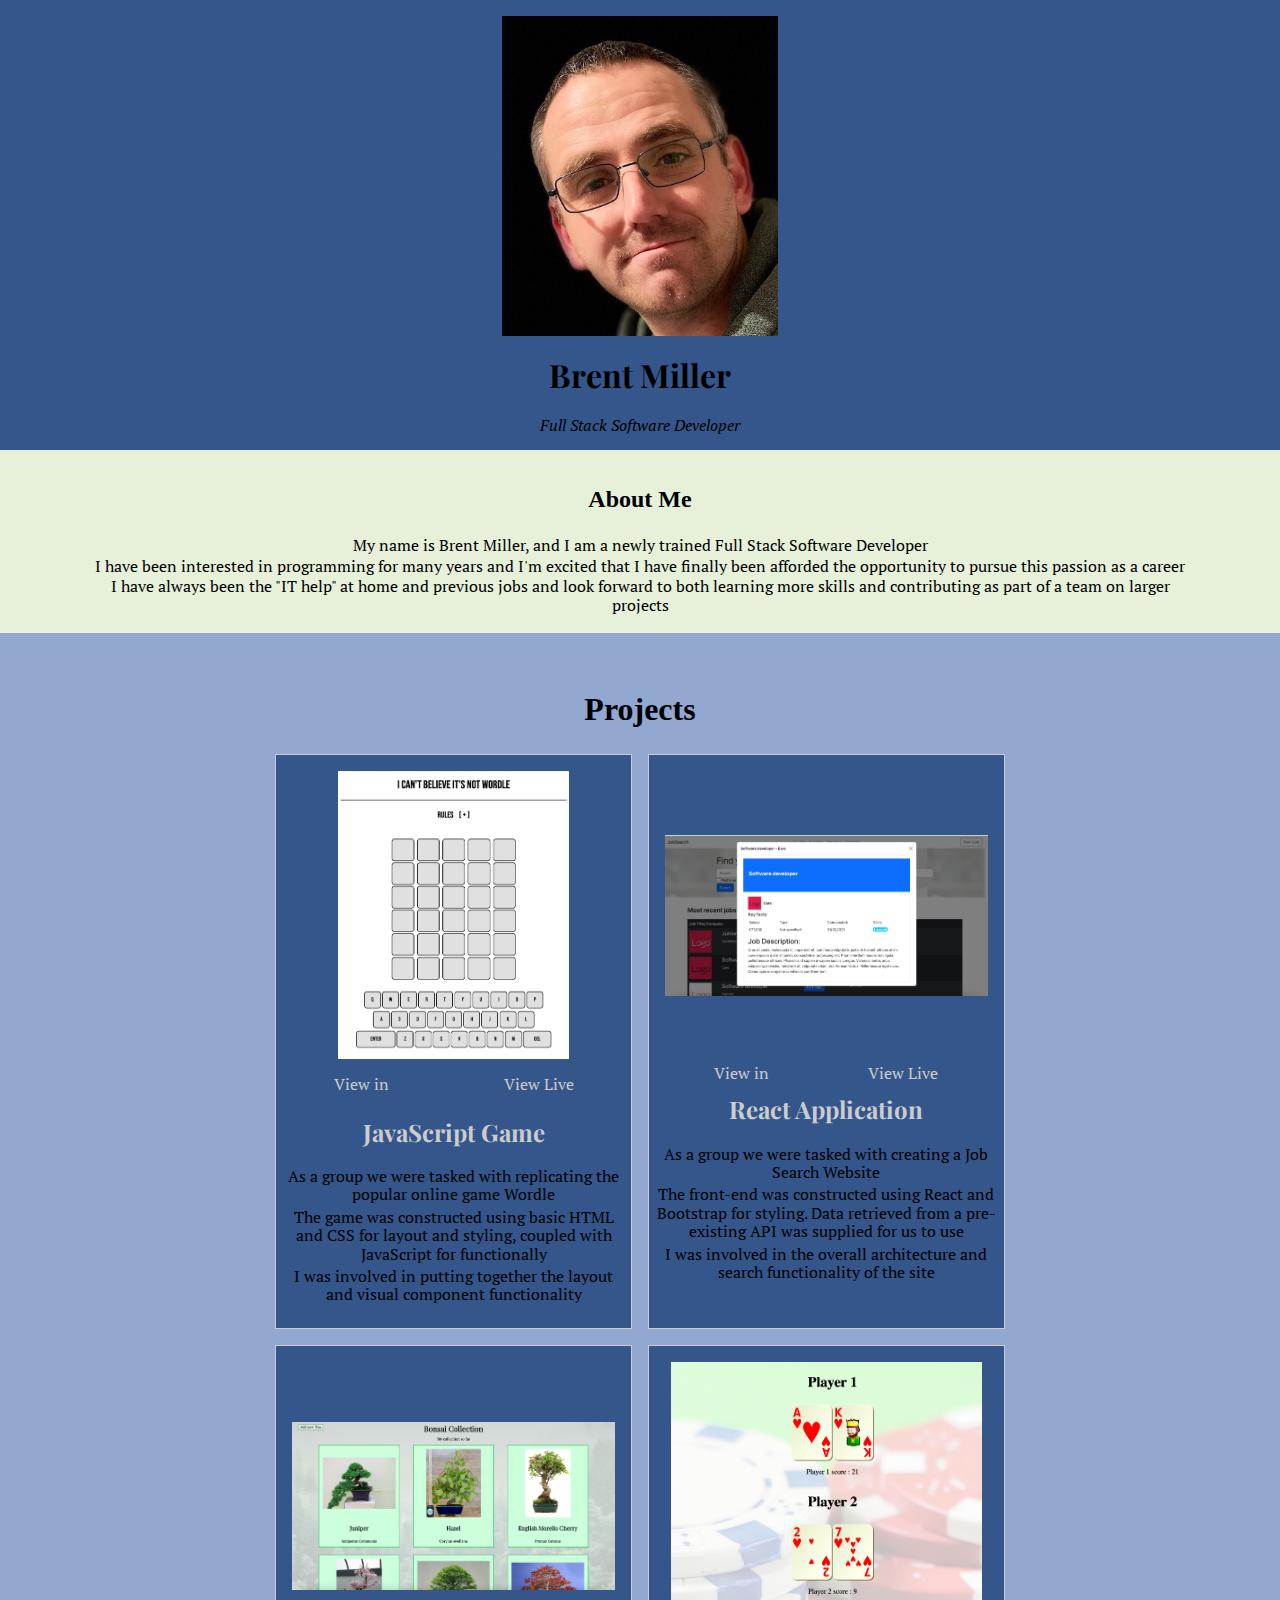
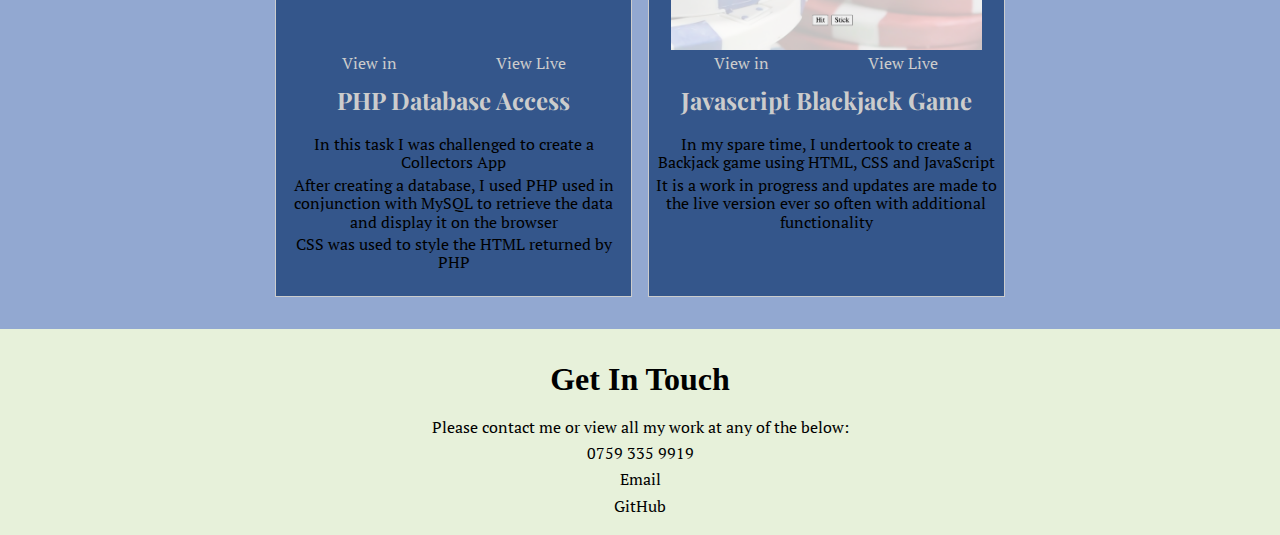
==== commit e41b31cc: "Update index.html" ====
--- a/index.html
+++ b/index.html
@@ -75,11 +75,11 @@
 
         <div class="project">
             <div class="project_image">
-                <a class="image" href="https://react-job-search.2023-brentm.dev.io-academy.uk/"><img src="images/icbinmonster.png" alt="Job Search Website Screenshot"></a>
+                <a class="image" href="https://23-mar-icantbelieveitsnotmonster.netlify.app/"><img src="images/icbinmonster.png" alt="Job Search Website Screenshot"></a>
                 <div class="links">
                     <p><a href="https://github.com/iO-Academy/23-mar-icantbelieveitsnotmonster">View in <i
                             class="fa-brands fa-github"></i></a></p>
-                    <p><a href="https://react-job-search.2023-brentm.dev.io-academy.uk/">View Live</i></a></p>
+                    <p><a href="https://23-mar-icantbelieveitsnotmonster.netlify.app/">View Live</i></a></p>
                 </div>
             </div>
             <div class="project_title">
@@ -154,14 +154,9 @@
                 Email</a></p>
         </div>
         <div>
-            <p><a href="https://linkedin.com/in/brent-miller-295689264"><i class="fa-brands fa-linkedin"></i>
-                LinkedIn</a>
-            </p>
-        </div>
-        <div>
             <p><a href="https://github.com/bmiller180787"><i class="fa-brands fa-github"></i> GitHub</a></P>
         </div>
     </div>
 </footer>
 </body>
-</html>+</html>
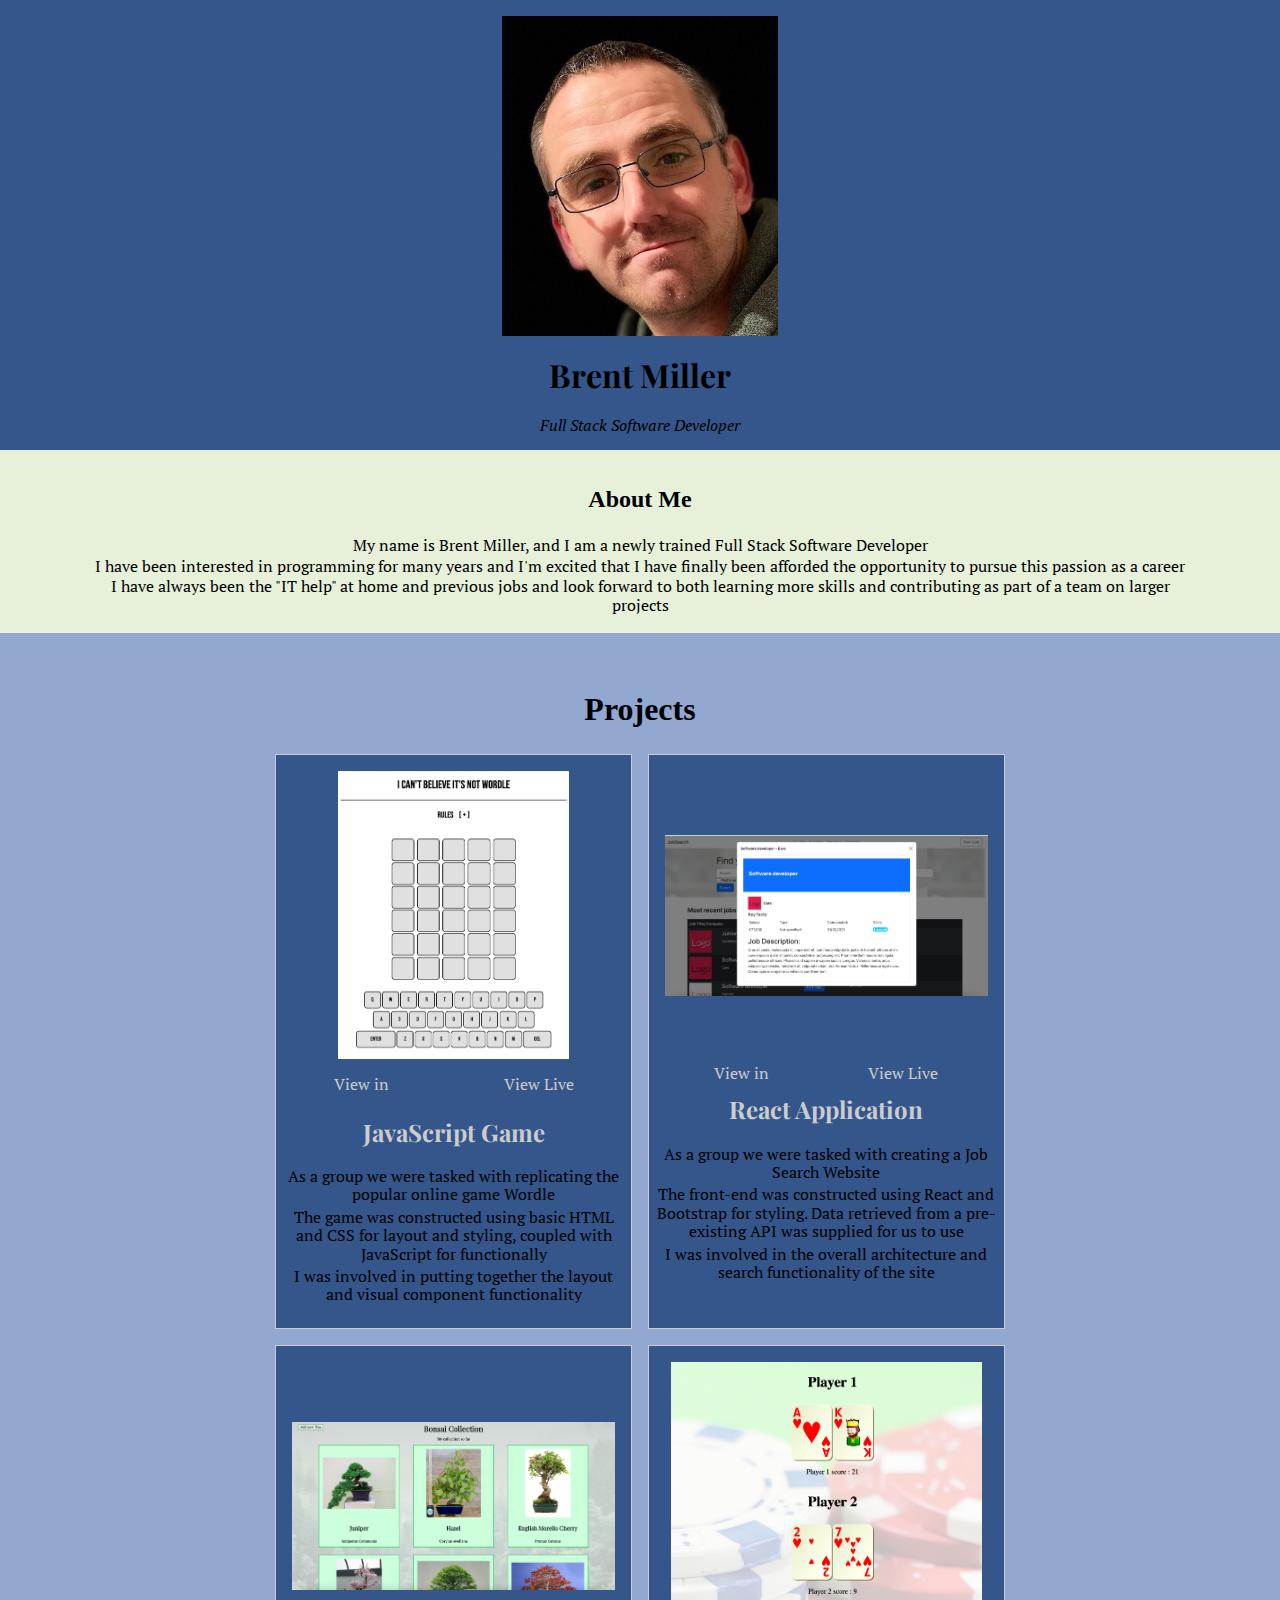
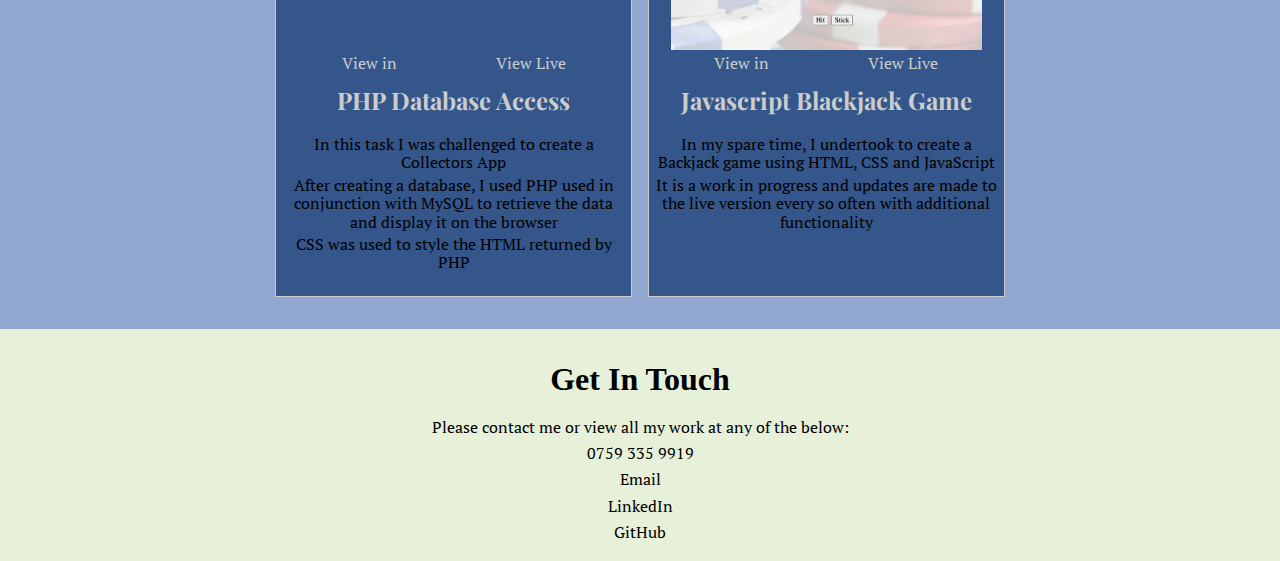
==== commit bdd39388: "Update index.html" ====
--- a/index.html
+++ b/index.html
@@ -130,7 +130,7 @@
                 <p>In my spare time, I undertook to create a Backjack game using
                     HTML, CSS and JavaScript</p>
                 <p>It is a work in progress and updates are made to the live version
-                    ever so often with additional functionality</p>
+                    every so often with additional functionality</p>
             </div>
         </div>
     </div>
@@ -153,6 +153,9 @@
             <p><a href="mailto:bmiller180787+dev@gmail.com"><i class="fa-solid fa-envelope"></i>
                 Email</a></p>
         </div>
+        <div class="contacts_lnkdin">
+            <p><a href="https://linkedin.com/in/brent-miller-295689264"><i class="fa-brands fa-linkedin"></i> LinkedIn</a></p>
+        </div>
         <div>
             <p><a href="https://github.com/bmiller180787"><i class="fa-brands fa-github"></i> GitHub</a></P>
         </div>
